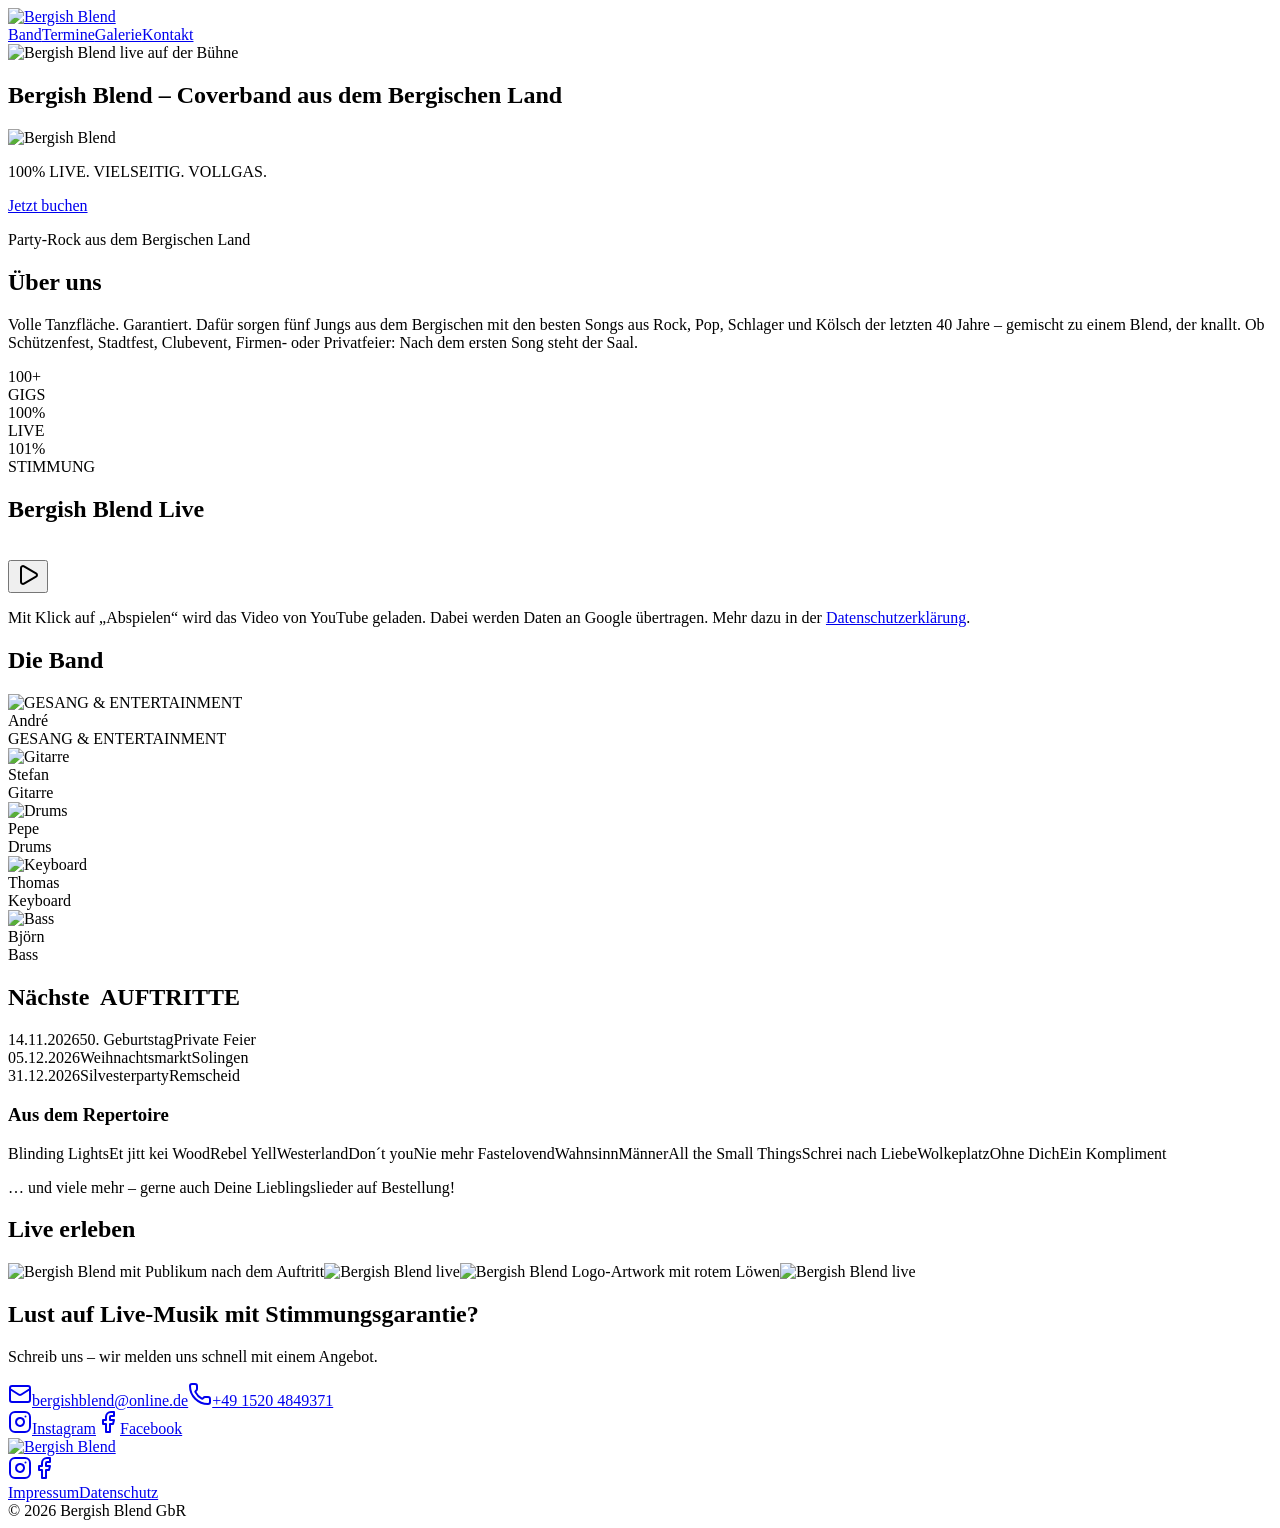
==== website/index.html @ 25fb7fe1 "Initial import: static Bergish Blend website with Pages workflow" ====
<!DOCTYPE html><html lang="de"><head><meta charSet="utf-8"/><meta name="viewport" content="width=device-width, initial-scale=1"/><link rel="preload" as="image" href="/assets/logo-bergish-blend-ClQuMhHG.webp"/><link rel="preload" as="image" href="/assets/band-red-Bg87MABF.jpg"/><link rel="preload" as="image" href="/assets/logo-transparent-CkFv0bGA.webp"/><link rel="stylesheet" href="/assets/styles-CLqflef-.css" data-precedence="default"/><title>Bergish Blend – Coverband aus dem Bergischen Land</title><meta property="og:type" content="website"/><meta name="twitter:card" content="summary_large_image"/><meta name="description" content="Bergish Blend: Rock, Pop &amp; Partyhits live für Schützenfeste, Stadtfeste, Clubevents, Firmen- und Privatfeiern."/><meta property="og:title" content="Bergish Blend – Coverband"/><meta property="og:description" content="Rock, Pop &amp; Partyhits live – buche Bergish Blend für dein Event."/><link rel="modulepreload" href="/assets/index-CTozS_PC.js"/><link rel="modulepreload" href="/assets/routes-CbiVHJ7W.js"/><link rel="modulepreload" href="/assets/site-footer-BNRW5dWj.js"/><link rel="icon" type="image/png" href="/favicon.png"/></head><body><!--$--><main><header class="fixed inset-x-0 top-0 z-20 border-b bg-background"><div class="mx-auto flex max-w-6xl items-center justify-between px-6 py-3"><a href="#" aria-label="Bergish Blend – zur Startseite" class="shrink-0"><img src="/assets/logo-bergish-blend-ClQuMhHG.webp" alt="Bergish Blend" class="select-none object-contain h-8 w-auto md:h-10"/></a><nav class="hidden gap-8 text-sm font-semibold uppercase tracking-widest md:flex"><a href="#band" class="hover:text-primary">Band</a><a href="#termine" class="hover:text-primary">Termine</a><a href="#galerie" class="hover:text-primary">Galerie</a><a href="#kontakt" class="hover:text-primary">Kontakt</a></nav></div></header><section class="relative flex min-h-screen flex-col overflow-hidden"><img src="/assets/band-red-Bg87MABF.jpg" alt="Bergish Blend live auf der Bühne" class="absolute inset-0 h-full w-full object-cover object-[50%_47%]"/><div class="absolute inset-0 bg-gradient-to-t from-background via-background/45 via-30% to-transparent to-65%"></div><h1 class="sr-only">Bergish Blend – Coverband aus dem Bergischen Land</h1><div class="relative mx-auto flex w-full max-w-7xl flex-1 items-start justify-center px-4 pt-16 pb-8 md:px-6"><img src="/assets/logo-transparent-CkFv0bGA.webp" alt="Bergish Blend" class="w-full select-none object-contain"/></div><div class="relative mx-auto w-full max-w-6xl px-6 pb-20"><p class="max-w-3xl text-2xl font-bold text-white md:text-4xl">100% LIVE. VIELSEITIG. VOLLGAS.</p><a href="#kontakt" class="mt-8 inline-block rounded-lg bg-primary px-8 py-4 font-display text-2xl text-primary-foreground transition hover:bg-foreground hover:text-background">Jetzt buchen</a></div></section><div class="px-6 text-center"><p class="text-2xl font-bold uppercase text-primary md:text-4xl">Party-<span class="text-white">Rock</span> aus dem <span class="text-white">Bergischen Land</span></p></div><section class="mx-auto grid max-w-6xl gap-12 px-6 pt-20 pb-24 md:grid-cols-2"><div><h2 class="text-5xl">Über <span class="text-primary">uns</span></h2><p class="mt-6 text-lg text-muted-foreground">Volle Tanzfläche. Garantiert. Dafür sorgen fünf Jungs aus dem Bergischen mit den besten Songs aus Rock, Pop, Schlager und Kölsch der letzten 40 Jahre – gemischt zu einem Blend, der knallt. Ob Schützenfest, Stadtfest, Clubevent, Firmen- oder Privatfeier: Nach dem ersten Song steht der Saal.</p></div><div class="grid grid-cols-3 gap-3 text-center sm:gap-4"><div class="flex min-w-0 flex-col items-center justify-center rounded-lg border bg-card px-2 py-5 sm:p-6 md:px-3 lg:p-6"><div class="font-display text-4xl leading-none text-primary sm:text-5xl md:text-4xl lg:text-5xl">100+</div><div class="mt-2 text-xs font-bold tracking-wider text-muted-foreground sm:text-sm">GIGS</div></div><div class="flex min-w-0 flex-col items-center justify-center rounded-lg border bg-card px-2 py-5 sm:p-6 md:px-3 lg:p-6"><div class="font-display text-4xl leading-none text-primary sm:text-5xl md:text-4xl lg:text-5xl">100%</div><div class="mt-2 text-xs font-bold tracking-wider text-muted-foreground sm:text-sm">LIVE</div></div><div class="flex min-w-0 flex-col items-center justify-center rounded-lg border bg-card px-2 py-5 sm:p-6 md:px-3 lg:p-6"><div class="font-display text-4xl leading-none text-primary sm:text-5xl md:text-4xl lg:text-5xl">101%</div><div class="mt-2 text-xs font-bold tracking-wider text-muted-foreground sm:text-sm">STIMMUNG</div></div></div></section><section id="video" class="mx-auto max-w-5xl px-6 pb-24"><h2 class="text-5xl">Bergish Blend <span class="text-primary">Live</span></h2><div class="mt-10"><div class="relative aspect-video w-full overflow-hidden rounded-lg bg-black"><img src="/assets/band-blue-QJholo52.jpg" alt="" loading="lazy" class="absolute inset-0 h-full w-full object-cover opacity-60"/><div class="relative flex h-full flex-col items-center justify-center gap-4 px-6 text-center"><button type="button" aria-label="Bergish Blend – Promo-Video abspielen" class="flex h-20 w-20 items-center justify-center rounded-full bg-primary text-primary-foreground shadow-lg transition hover:scale-110 disabled:cursor-not-allowed disabled:opacity-50 md:h-24 md:w-24"><svg xmlns="http://www.w3.org/2000/svg" width="24" height="24" viewBox="0 0 24 24" fill="none" stroke="currentColor" stroke-width="2" stroke-linecap="round" stroke-linejoin="round" class="lucide lucide-play ml-1 h-9 w-9 fill-current md:h-11 md:w-11" aria-hidden="true"><path d="M5 5a2 2 0 0 1 3.008-1.728l11.997 6.998a2 2 0 0 1 .003 3.458l-12 7A2 2 0 0 1 5 19z"></path></svg></button><p class="max-w-md text-xs text-white/80 md:text-sm">Mit Klick auf „Abspielen“ wird das Video von YouTube geladen. Dabei werden Daten an Google übertragen. Mehr dazu in der<!-- --> <a class="underline hover:text-primary" href="/datenschutz">Datenschutzerklärung</a>.</p></div></div></div></section><section id="band" class="bg-card py-24"><div class="mx-auto max-w-6xl px-6"><h2 class="text-5xl">Die <span class="text-primary">Band</span></h2><div class="mt-10 grid grid-cols-2 gap-4 md:grid-cols-5"><div class="group overflow-hidden rounded-lg border bg-background col-span-2 mx-auto w-[calc(50%-0.5rem)] md:col-span-1 md:w-full"><div class="aspect-[3/4] overflow-hidden"><img src="/assets/andre-Bnoai151.jpg" alt="GESANG &amp; ENTERTAINMENT" loading="lazy" style="object-position:50% 0%" class="h-full w-full object-cover transition duration-500 group-hover:scale-105 group-hover:grayscale-0 grayscale"/></div><div class="border-t-4 border-primary p-4"><div class="font-display text-2xl">André</div><div class="text-sm uppercase tracking-widest text-primary">GESANG &amp; ENTERTAINMENT</div></div></div><div class="group overflow-hidden rounded-lg border bg-background "><div class="aspect-[3/4] overflow-hidden"><img src="/assets/stefan-gitarre-BSXrl0Sw.jpg" alt="Gitarre" loading="lazy" style="object-position:50% 10%" class="h-full w-full object-cover transition duration-500 group-hover:scale-105 group-hover:grayscale-0 grayscale"/></div><div class="border-t-4 border-primary p-4"><div class="font-display text-2xl">Stefan</div><div class="text-sm uppercase tracking-widest text-primary">Gitarre</div></div></div><div class="group overflow-hidden rounded-lg border bg-background "><div class="aspect-[3/4] overflow-hidden"><img src="/assets/drums-D2Shou_A.jpg" alt="Drums" loading="lazy" style="object-position:50% 25%" class="h-full w-full object-cover transition duration-500 group-hover:scale-105 group-hover:grayscale-0 grayscale"/></div><div class="border-t-4 border-primary p-4"><div class="font-display text-2xl">Pepe</div><div class="text-sm uppercase tracking-widest text-primary">Drums</div></div></div><div class="group overflow-hidden rounded-lg border bg-background "><div class="aspect-[3/4] overflow-hidden"><img src="/assets/keys1-CvQIyTFO.webp" alt="Keyboard" loading="lazy" style="object-position:50% 20%" class="h-full w-full object-cover transition duration-500 group-hover:scale-105 group-hover:grayscale-0 grayscale"/></div><div class="border-t-4 border-primary p-4"><div class="font-display text-2xl">Thomas</div><div class="text-sm uppercase tracking-widest text-primary">Keyboard</div></div></div><div class="group overflow-hidden rounded-lg border bg-background "><div class="aspect-[3/4] overflow-hidden"><img src="/assets/bjorn-CfsZqxVv.jpg" alt="Bass" loading="lazy" style="object-position:50% 0%" class="h-full w-full object-cover transition duration-500 group-hover:scale-105 group-hover:grayscale-0 grayscale"/></div><div class="border-t-4 border-primary p-4"><div class="font-display text-2xl">Björn</div><div class="text-sm uppercase tracking-widest text-primary">Bass</div></div></div></div></div></section><section id="termine" class="mx-auto max-w-6xl px-6 py-24"><h2 class="text-5xl">Nächste <span class="text-primary"> AUFTRITTE</span></h2><div class="mt-10 divide-y border-y"><div class="flex flex-wrap items-center justify-between gap-4 py-6"><span class="font-display text-3xl text-primary">14.11.2026</span><span class="text-xl">50. Geburtstag</span><span class="text-muted-foreground">Private Feier</span></div><div class="flex flex-wrap items-center justify-between gap-4 py-6"><span class="font-display text-3xl text-primary">05.12.2026</span><span class="text-xl">Weihnachtsmarkt</span><span class="text-muted-foreground">Solingen</span></div><div class="flex flex-wrap items-center justify-between gap-4 py-6"><span class="font-display text-3xl text-primary">31.12.2026</span><span class="text-xl">Silvesterparty</span><span class="text-muted-foreground">Remscheid</span></div></div><h3 class="mt-20 text-4xl">Aus dem <span class="text-primary">Repertoire</span></h3><div class="mt-6 flex flex-wrap gap-3"><span class="rounded-full border px-5 py-2 text-lg">Blinding Lights</span><span class="rounded-full border px-5 py-2 text-lg">Et jitt kei Wood</span><span class="rounded-full border px-5 py-2 text-lg">Rebel Yell</span><span class="rounded-full border px-5 py-2 text-lg">Westerland</span><span class="rounded-full border px-5 py-2 text-lg">Don´t you</span><span class="rounded-full border px-5 py-2 text-lg">Nie mehr Fastelovend</span><span class="rounded-full border px-5 py-2 text-lg">Wahnsinn</span><span class="rounded-full border px-5 py-2 text-lg">Männer</span><span class="rounded-full border px-5 py-2 text-lg">All the Small Things</span><span class="rounded-full border px-5 py-2 text-lg">Schrei nach Liebe</span><span class="rounded-full border px-5 py-2 text-lg">Wolkeplatz</span><span class="rounded-full border px-5 py-2 text-lg">Ohne Dich</span><span class="rounded-full border px-5 py-2 text-lg">Ein Kompliment</span></div><p class="mt-6 text-lg italic text-muted-foreground">… und viele mehr – gerne auch Deine Lieblingslieder auf Bestellung!</p></section><section id="galerie" class="bg-card py-24"><div class="mx-auto max-w-6xl px-6"><h2 class="text-5xl">Live <span class="text-primary">erleben</span></h2><div class="mt-10 grid grid-cols-2 gap-4 md:grid-cols-3"><img src="/assets/band-gruppenfoto-CP62tLBU.jpg" alt="Bergish Blend mit Publikum nach dem Auftritt" loading="lazy" class="col-span-2 aspect-video w-full rounded-lg object-cover object-[50%_75%] md:col-span-3"/><img src="/assets/band-blue-QJholo52.jpg" alt="Bergish Blend live" loading="lazy" class="aspect-square w-full rounded-lg object-cover"/><img src="/assets/artwork-lion-DlAqjI8S.jpg" alt="Bergish Blend Logo-Artwork mit rotem Löwen" loading="lazy" class="order-last col-span-2 mx-auto aspect-square w-[calc(50%-0.5rem)] rounded-lg bg-gradient-to-b from-[#1f292b] to-[#050f10] object-contain md:order-none md:col-span-1 md:w-full"/><img src="/assets/band-green-DiIlSfBK.jpg" alt="Bergish Blend live" loading="lazy" class="aspect-square w-full rounded-lg object-cover"/></div></div></section><section id="kontakt" class="bg-primary py-24 text-primary-foreground"><div class="mx-auto max-w-3xl px-6 text-center"><h2 class="text-5xl md:text-6xl">Lust auf Live-Musik mit Stimmungsgarantie?</h2><p class="mt-4 text-lg">Schreib uns – wir melden uns schnell mit einem Angebot.</p><div class="mt-8 flex flex-col items-center justify-center gap-4 sm:flex-row"><a href="mailto:bergishblend@online.de" class="inline-flex items-center gap-3 rounded-lg bg-background px-6 py-4 text-xl font-semibold text-foreground transition hover:opacity-90"><svg xmlns="http://www.w3.org/2000/svg" width="24" height="24" viewBox="0 0 24 24" fill="none" stroke="currentColor" stroke-width="2" stroke-linecap="round" stroke-linejoin="round" class="lucide lucide-mail h-5 w-5 shrink-0" aria-hidden="true"><path d="m22 7-8.991 5.727a2 2 0 0 1-2.009 0L2 7"></path><rect x="2" y="4" width="20" height="16" rx="2"></rect></svg>bergishblend@online.de</a><a href="tel:+4915204849371" class="inline-flex items-center gap-3 rounded-lg bg-background px-6 py-4 text-xl font-semibold text-foreground transition hover:opacity-90"><svg xmlns="http://www.w3.org/2000/svg" width="24" height="24" viewBox="0 0 24 24" fill="none" stroke="currentColor" stroke-width="2" stroke-linecap="round" stroke-linejoin="round" class="lucide lucide-phone h-5 w-5 shrink-0" aria-hidden="true"><path d="M13.832 16.568a1 1 0 0 0 1.213-.303l.355-.465A2 2 0 0 1 17 15h3a2 2 0 0 1 2 2v3a2 2 0 0 1-2 2A18 18 0 0 1 2 4a2 2 0 0 1 2-2h3a2 2 0 0 1 2 2v3a2 2 0 0 1-.8 1.6l-.468.351a1 1 0 0 0-.292 1.233 14 14 0 0 0 6.392 6.384"></path></svg>+49 1520 4849371</a></div><div class="mt-6"><div class="flex flex-wrap items-center justify-center gap-4"><a href="https://www.instagram.com/bergishblend" target="_blank" rel="noopener noreferrer" class="inline-flex items-center gap-3 rounded-lg border-2 border-background px-6 py-3 text-lg font-semibold transition hover:bg-background hover:text-foreground"><svg xmlns="http://www.w3.org/2000/svg" width="24" height="24" viewBox="0 0 24 24" fill="none" stroke="currentColor" stroke-width="2" stroke-linecap="round" stroke-linejoin="round" class="lucide lucide-instagram h-5 w-5 shrink-0" aria-hidden="true"><rect width="20" height="20" x="2" y="2" rx="5" ry="5"></rect><path d="M16 11.37A4 4 0 1 1 12.63 8 4 4 0 0 1 16 11.37z"></path><line x1="17.5" x2="17.51" y1="6.5" y2="6.5"></line></svg>Instagram</a><a href="https://www.facebook.com/BergishBlend" target="_blank" rel="noopener noreferrer" class="inline-flex items-center gap-3 rounded-lg border-2 border-background px-6 py-3 text-lg font-semibold transition hover:bg-background hover:text-foreground"><svg xmlns="http://www.w3.org/2000/svg" width="24" height="24" viewBox="0 0 24 24" fill="none" stroke="currentColor" stroke-width="2" stroke-linecap="round" stroke-linejoin="round" class="lucide lucide-facebook h-5 w-5 shrink-0" aria-hidden="true"><path d="M18 2h-3a5 5 0 0 0-5 5v3H7v4h3v8h4v-8h3l1-4h-4V7a1 1 0 0 1 1-1h3z"></path></svg>Facebook</a></div></div></div></section><footer class="flex flex-col items-center gap-4 py-10 text-sm text-muted-foreground"><a aria-label="Bergish Blend – zur Startseite" class="active" href="/" data-status="active" aria-current="page"><img src="/assets/logo-bergish-blend-ClQuMhHG.webp" alt="Bergish Blend" class="h-10 w-auto select-none object-contain"/></a><div class="flex items-center gap-4"><a href="https://www.instagram.com/bergishblend" target="_blank" rel="noopener noreferrer" aria-label="Bergish Blend auf Instagram" class="flex h-10 w-10 items-center justify-center rounded-full border transition hover:border-primary hover:text-primary"><svg xmlns="http://www.w3.org/2000/svg" width="24" height="24" viewBox="0 0 24 24" fill="none" stroke="currentColor" stroke-width="2" stroke-linecap="round" stroke-linejoin="round" class="lucide lucide-instagram h-5 w-5" aria-hidden="true"><rect width="20" height="20" x="2" y="2" rx="5" ry="5"></rect><path d="M16 11.37A4 4 0 1 1 12.63 8 4 4 0 0 1 16 11.37z"></path><line x1="17.5" x2="17.51" y1="6.5" y2="6.5"></line></svg></a><a href="https://www.facebook.com/BergishBlend" target="_blank" rel="noopener noreferrer" aria-label="Bergish Blend auf Facebook" class="flex h-10 w-10 items-center justify-center rounded-full border transition hover:border-primary hover:text-primary"><svg xmlns="http://www.w3.org/2000/svg" width="24" height="24" viewBox="0 0 24 24" fill="none" stroke="currentColor" stroke-width="2" stroke-linecap="round" stroke-linejoin="round" class="lucide lucide-facebook h-5 w-5" aria-hidden="true"><path d="M18 2h-3a5 5 0 0 0-5 5v3H7v4h3v8h4v-8h3l1-4h-4V7a1 1 0 0 1 1-1h3z"></path></svg></a></div><nav class="flex gap-6"><a class="hover:text-primary" href="/impressum">Impressum</a><a class="hover:text-primary" href="/datenschutz">Datenschutz</a></nav><span>© 2026 Bergish Blend GbR</span></footer></main><script>(function(a,f){let l;try{l=JSON.parse(sessionStorage.getItem(a)||"{}")}catch{return}const n=l?.[f||history.state?.__TSR_key];let c=!1;for(const t in n){const e=n[t],o=e?.scrollX,s=e?.scrollY;if(Number.isFinite(o)&&Number.isFinite(s)){if(t==="window")scrollTo(o,s),c=!0;else if(t)try{const r=document.querySelector(t);r&&(r.scrollLeft=o,r.scrollTop=s)}catch{}}}if(c)return;const i=location.hash.slice(1);if(i){const t=history.state?.__hashScrollIntoViewOptions??!0;if(t){const e=document.getElementById(i);e&&e.scrollIntoView(t)}return}scrollTo(0,0)})("tsr-scroll-restoration-v1_3");document.currentScript.remove()</script><!--/$--><script data-tsr-stream-part="">(self.$R=self.$R||{})["tsr"]=[];self.$_TSR={h(){this.hydrated=!0,this.c()},e(){this.streamEnded=!0,this.c()},c(){this.hydrated&&this.streamEnded&&(delete self.$_TSR,delete self.$R.tsr)},p(e){this.initialized?e():this.buffer.push(e)},buffer:[]};$_TSR.router=($R=>$R[0]={manifest:$R[1]={routes:$R[2]={__root__:$R[3]={preloads:$R[4]=["/assets/index-CTozS_PC.js"],scripts:$R[5]=[$R[6]={attrs:$R[7]={type:"module",async:!0,src:"/assets/index-CTozS_PC.js"}}]},"/":$R[8]={preloads:$R[9]=["/assets/routes-CbiVHJ7W.js","/assets/site-footer-BNRW5dWj.js"]}}},matches:$R[10]=[$R[11]={i:"__root__ ",u:1793027558860,s:"success",ssr:!0},$R[12]={i:"  ",u:1793027558860,s:"success",ssr:!0}]})($R["tsr"]);$_TSR.e();{let s=document.currentScript,p;while((p=s.previousElementSibling)&&p.hasAttribute('data-tsr-stream-part'))p.remove();s.remove()}</script><script type="module" async="" src="/assets/index-CTozS_PC.js"></script><script>document.currentScript.remove();/*$tsr-stream-boundary*/</script></body></html>
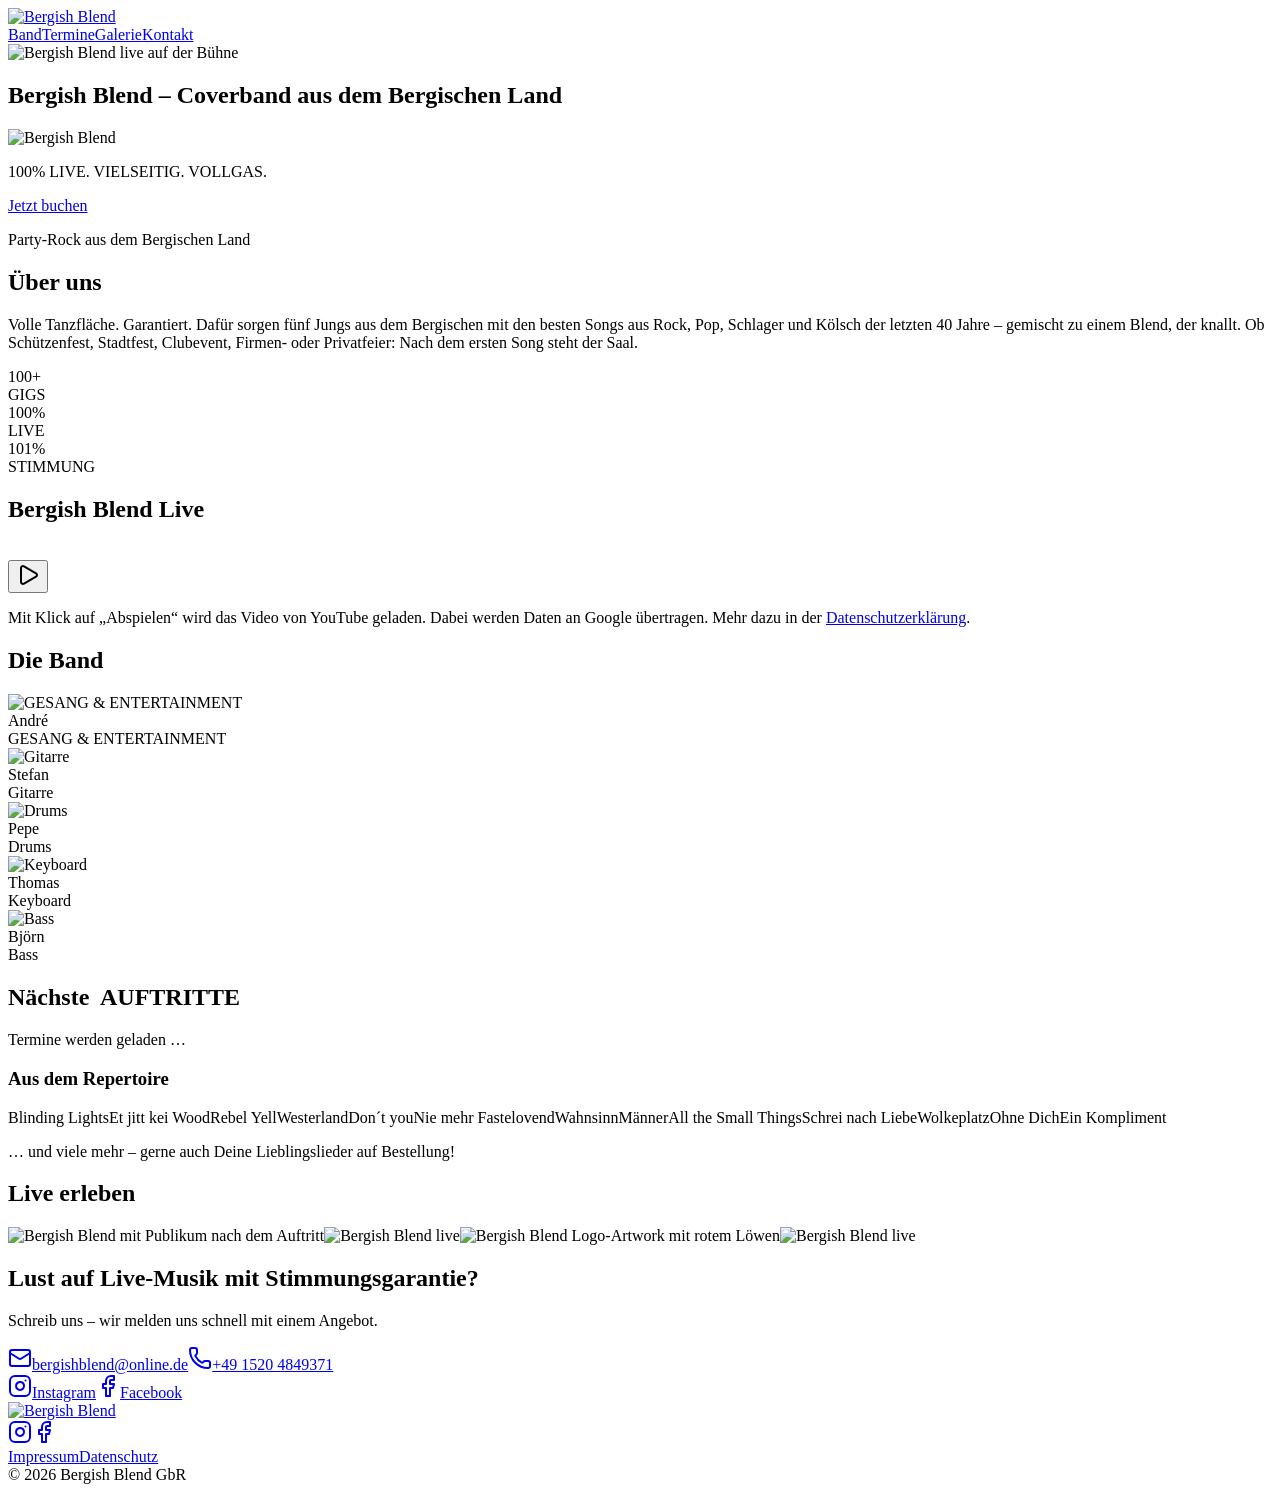
==== commit d1fcd644: "Sync events from Google Calendar" ====
--- a/website/index.html
+++ b/website/index.html
@@ -1 +1 @@
-<!DOCTYPE html><html lang="de"><head><meta charSet="utf-8"/><meta name="viewport" content="width=device-width, initial-scale=1"/><link rel="preload" as="image" href="/assets/logo-bergish-blend-ClQuMhHG.webp"/><link rel="preload" as="image" href="/assets/band-red-Bg87MABF.jpg"/><link rel="preload" as="image" href="/assets/logo-transparent-CkFv0bGA.webp"/><link rel="stylesheet" href="/assets/styles-CLqflef-.css" data-precedence="default"/><title>Bergish Blend – Coverband aus dem Bergischen Land</title><meta property="og:type" content="website"/><meta name="twitter:card" content="summary_large_image"/><meta name="description" content="Bergish Blend: Rock, Pop &amp; Partyhits live für Schützenfeste, Stadtfeste, Clubevents, Firmen- und Privatfeiern."/><meta property="og:title" content="Bergish Blend – Coverband"/><meta property="og:description" content="Rock, Pop &amp; Partyhits live – buche Bergish Blend für dein Event."/><link rel="modulepreload" href="/assets/index-CTozS_PC.js"/><link rel="modulepreload" href="/assets/routes-CbiVHJ7W.js"/><link rel="modulepreload" href="/assets/site-footer-BNRW5dWj.js"/><link rel="icon" type="image/png" href="/favicon.png"/></head><body><!--$--><main><header class="fixed inset-x-0 top-0 z-20 border-b bg-background"><div class="mx-auto flex max-w-6xl items-center justify-between px-6 py-3"><a href="#" aria-label="Bergish Blend – zur Startseite" class="shrink-0"><img src="/assets/logo-bergish-blend-ClQuMhHG.webp" alt="Bergish Blend" class="select-none object-contain h-8 w-auto md:h-10"/></a><nav class="hidden gap-8 text-sm font-semibold uppercase tracking-widest md:flex"><a href="#band" class="hover:text-primary">Band</a><a href="#termine" class="hover:text-primary">Termine</a><a href="#galerie" class="hover:text-primary">Galerie</a><a href="#kontakt" class="hover:text-primary">Kontakt</a></nav></div></header><section class="relative flex min-h-screen flex-col overflow-hidden"><img src="/assets/band-red-Bg87MABF.jpg" alt="Bergish Blend live auf der Bühne" class="absolute inset-0 h-full w-full object-cover object-[50%_47%]"/><div class="absolute inset-0 bg-gradient-to-t from-background via-background/45 via-30% to-transparent to-65%"></div><h1 class="sr-only">Bergish Blend – Coverband aus dem Bergischen Land</h1><div class="relative mx-auto flex w-full max-w-7xl flex-1 items-start justify-center px-4 pt-16 pb-8 md:px-6"><img src="/assets/logo-transparent-CkFv0bGA.webp" alt="Bergish Blend" class="w-full select-none object-contain"/></div><div class="relative mx-auto w-full max-w-6xl px-6 pb-20"><p class="max-w-3xl text-2xl font-bold text-white md:text-4xl">100% LIVE. VIELSEITIG. VOLLGAS.</p><a href="#kontakt" class="mt-8 inline-block rounded-lg bg-primary px-8 py-4 font-display text-2xl text-primary-foreground transition hover:bg-foreground hover:text-background">Jetzt buchen</a></div></section><div class="px-6 text-center"><p class="text-2xl font-bold uppercase text-primary md:text-4xl">Party-<span class="text-white">Rock</span> aus dem <span class="text-white">Bergischen Land</span></p></div><section class="mx-auto grid max-w-6xl gap-12 px-6 pt-20 pb-24 md:grid-cols-2"><div><h2 class="text-5xl">Über <span class="text-primary">uns</span></h2><p class="mt-6 text-lg text-muted-foreground">Volle Tanzfläche. Garantiert. Dafür sorgen fünf Jungs aus dem Bergischen mit den besten Songs aus Rock, Pop, Schlager und Kölsch der letzten 40 Jahre – gemischt zu einem Blend, der knallt. Ob Schützenfest, Stadtfest, Clubevent, Firmen- oder Privatfeier: Nach dem ersten Song steht der Saal.</p></div><div class="grid grid-cols-3 gap-3 text-center sm:gap-4"><div class="flex min-w-0 flex-col items-center justify-center rounded-lg border bg-card px-2 py-5 sm:p-6 md:px-3 lg:p-6"><div class="font-display text-4xl leading-none text-primary sm:text-5xl md:text-4xl lg:text-5xl">100+</div><div class="mt-2 text-xs font-bold tracking-wider text-muted-foreground sm:text-sm">GIGS</div></div><div class="flex min-w-0 flex-col items-center justify-center rounded-lg border bg-card px-2 py-5 sm:p-6 md:px-3 lg:p-6"><div class="font-display text-4xl leading-none text-primary sm:text-5xl md:text-4xl lg:text-5xl">100%</div><div class="mt-2 text-xs font-bold tracking-wider text-muted-foreground sm:text-sm">LIVE</div></div><div class="flex min-w-0 flex-col items-center justify-center rounded-lg border bg-card px-2 py-5 sm:p-6 md:px-3 lg:p-6"><div class="font-display text-4xl leading-none text-primary sm:text-5xl md:text-4xl lg:text-5xl">101%</div><div class="mt-2 text-xs font-bold tracking-wider text-muted-foreground sm:text-sm">STIMMUNG</div></div></div></section><section id="video" class="mx-auto max-w-5xl px-6 pb-24"><h2 class="text-5xl">Bergish Blend <span class="text-primary">Live</span></h2><div class="mt-10"><div class="relative aspect-video w-full overflow-hidden rounded-lg bg-black"><img src="/assets/band-blue-QJholo52.jpg" alt="" loading="lazy" class="absolute inset-0 h-full w-full object-cover opacity-60"/><div class="relative flex h-full flex-col items-center justify-center gap-4 px-6 text-center"><button type="button" aria-label="Bergish Blend – Promo-Video abspielen" class="flex h-20 w-20 items-center justify-center rounded-full bg-primary text-primary-foreground shadow-lg transition hover:scale-110 disabled:cursor-not-allowed disabled:opacity-50 md:h-24 md:w-24"><svg xmlns="http://www.w3.org/2000/svg" width="24" height="24" viewBox="0 0 24 24" fill="none" stroke="currentColor" stroke-width="2" stroke-linecap="round" stroke-linejoin="round" class="lucide lucide-play ml-1 h-9 w-9 fill-current md:h-11 md:w-11" aria-hidden="true"><path d="M5 5a2 2 0 0 1 3.008-1.728l11.997 6.998a2 2 0 0 1 .003 3.458l-12 7A2 2 0 0 1 5 19z"></path></svg></button><p class="max-w-md text-xs text-white/80 md:text-sm">Mit Klick auf „Abspielen“ wird das Video von YouTube geladen. Dabei werden Daten an Google übertragen. Mehr dazu in der<!-- --> <a class="underline hover:text-primary" href="/datenschutz">Datenschutzerklärung</a>.</p></div></div></div></section><section id="band" class="bg-card py-24"><div class="mx-auto max-w-6xl px-6"><h2 class="text-5xl">Die <span class="text-primary">Band</span></h2><div class="mt-10 grid grid-cols-2 gap-4 md:grid-cols-5"><div class="group overflow-hidden rounded-lg border bg-background col-span-2 mx-auto w-[calc(50%-0.5rem)] md:col-span-1 md:w-full"><div class="aspect-[3/4] overflow-hidden"><img src="/assets/andre-Bnoai151.jpg" alt="GESANG &amp; ENTERTAINMENT" loading="lazy" style="object-position:50% 0%" class="h-full w-full object-cover transition duration-500 group-hover:scale-105 group-hover:grayscale-0 grayscale"/></div><div class="border-t-4 border-primary p-4"><div class="font-display text-2xl">André</div><div class="text-sm uppercase tracking-widest text-primary">GESANG &amp; ENTERTAINMENT</div></div></div><div class="group overflow-hidden rounded-lg border bg-background "><div class="aspect-[3/4] overflow-hidden"><img src="/assets/stefan-gitarre-BSXrl0Sw.jpg" alt="Gitarre" loading="lazy" style="object-position:50% 10%" class="h-full w-full object-cover transition duration-500 group-hover:scale-105 group-hover:grayscale-0 grayscale"/></div><div class="border-t-4 border-primary p-4"><div class="font-display text-2xl">Stefan</div><div class="text-sm uppercase tracking-widest text-primary">Gitarre</div></div></div><div class="group overflow-hidden rounded-lg border bg-background "><div class="aspect-[3/4] overflow-hidden"><img src="/assets/drums-D2Shou_A.jpg" alt="Drums" loading="lazy" style="object-position:50% 25%" class="h-full w-full object-cover transition duration-500 group-hover:scale-105 group-hover:grayscale-0 grayscale"/></div><div class="border-t-4 border-primary p-4"><div class="font-display text-2xl">Pepe</div><div class="text-sm uppercase tracking-widest text-primary">Drums</div></div></div><div class="group overflow-hidden rounded-lg border bg-background "><div class="aspect-[3/4] overflow-hidden"><img src="/assets/keys1-CvQIyTFO.webp" alt="Keyboard" loading="lazy" style="object-position:50% 20%" class="h-full w-full object-cover transition duration-500 group-hover:scale-105 group-hover:grayscale-0 grayscale"/></div><div class="border-t-4 border-primary p-4"><div class="font-display text-2xl">Thomas</div><div class="text-sm uppercase tracking-widest text-primary">Keyboard</div></div></div><div class="group overflow-hidden rounded-lg border bg-background "><div class="aspect-[3/4] overflow-hidden"><img src="/assets/bjorn-CfsZqxVv.jpg" alt="Bass" loading="lazy" style="object-position:50% 0%" class="h-full w-full object-cover transition duration-500 group-hover:scale-105 group-hover:grayscale-0 grayscale"/></div><div class="border-t-4 border-primary p-4"><div class="font-display text-2xl">Björn</div><div class="text-sm uppercase tracking-widest text-primary">Bass</div></div></div></div></div></section><section id="termine" class="mx-auto max-w-6xl px-6 py-24"><h2 class="text-5xl">Nächste <span class="text-primary"> AUFTRITTE</span></h2><div class="mt-10 divide-y border-y"><div class="flex flex-wrap items-center justify-between gap-4 py-6"><span class="font-display text-3xl text-primary">14.11.2026</span><span class="text-xl">50. Geburtstag</span><span class="text-muted-foreground">Private Feier</span></div><div class="flex flex-wrap items-center justify-between gap-4 py-6"><span class="font-display text-3xl text-primary">05.12.2026</span><span class="text-xl">Weihnachtsmarkt</span><span class="text-muted-foreground">Solingen</span></div><div class="flex flex-wrap items-center justify-between gap-4 py-6"><span class="font-display text-3xl text-primary">31.12.2026</span><span class="text-xl">Silvesterparty</span><span class="text-muted-foreground">Remscheid</span></div></div><h3 class="mt-20 text-4xl">Aus dem <span class="text-primary">Repertoire</span></h3><div class="mt-6 flex flex-wrap gap-3"><span class="rounded-full border px-5 py-2 text-lg">Blinding Lights</span><span class="rounded-full border px-5 py-2 text-lg">Et jitt kei Wood</span><span class="rounded-full border px-5 py-2 text-lg">Rebel Yell</span><span class="rounded-full border px-5 py-2 text-lg">Westerland</span><span class="rounded-full border px-5 py-2 text-lg">Don´t you</span><span class="rounded-full border px-5 py-2 text-lg">Nie mehr Fastelovend</span><span class="rounded-full border px-5 py-2 text-lg">Wahnsinn</span><span class="rounded-full border px-5 py-2 text-lg">Männer</span><span class="rounded-full border px-5 py-2 text-lg">All the Small Things</span><span class="rounded-full border px-5 py-2 text-lg">Schrei nach Liebe</span><span class="rounded-full border px-5 py-2 text-lg">Wolkeplatz</span><span class="rounded-full border px-5 py-2 text-lg">Ohne Dich</span><span class="rounded-full border px-5 py-2 text-lg">Ein Kompliment</span></div><p class="mt-6 text-lg italic text-muted-foreground">… und viele mehr – gerne auch Deine Lieblingslieder auf Bestellung!</p></section><section id="galerie" class="bg-card py-24"><div class="mx-auto max-w-6xl px-6"><h2 class="text-5xl">Live <span class="text-primary">erleben</span></h2><div class="mt-10 grid grid-cols-2 gap-4 md:grid-cols-3"><img src="/assets/band-gruppenfoto-CP62tLBU.jpg" alt="Bergish Blend mit Publikum nach dem Auftritt" loading="lazy" class="col-span-2 aspect-video w-full rounded-lg object-cover object-[50%_75%] md:col-span-3"/><img src="/assets/band-blue-QJholo52.jpg" alt="Bergish Blend live" loading="lazy" class="aspect-square w-full rounded-lg object-cover"/><img src="/assets/artwork-lion-DlAqjI8S.jpg" alt="Bergish Blend Logo-Artwork mit rotem Löwen" loading="lazy" class="order-last col-span-2 mx-auto aspect-square w-[calc(50%-0.5rem)] rounded-lg bg-gradient-to-b from-[#1f292b] to-[#050f10] object-contain md:order-none md:col-span-1 md:w-full"/><img src="/assets/band-green-DiIlSfBK.jpg" alt="Bergish Blend live" loading="lazy" class="aspect-square w-full rounded-lg object-cover"/></div></div></section><section id="kontakt" class="bg-primary py-24 text-primary-foreground"><div class="mx-auto max-w-3xl px-6 text-center"><h2 class="text-5xl md:text-6xl">Lust auf Live-Musik mit Stimmungsgarantie?</h2><p class="mt-4 text-lg">Schreib uns – wir melden uns schnell mit einem Angebot.</p><div class="mt-8 flex flex-col items-center justify-center gap-4 sm:flex-row"><a href="mailto:bergishblend@online.de" class="inline-flex items-center gap-3 rounded-lg bg-background px-6 py-4 text-xl font-semibold text-foreground transition hover:opacity-90"><svg xmlns="http://www.w3.org/2000/svg" width="24" height="24" viewBox="0 0 24 24" fill="none" stroke="currentColor" stroke-width="2" stroke-linecap="round" stroke-linejoin="round" class="lucide lucide-mail h-5 w-5 shrink-0" aria-hidden="true"><path d="m22 7-8.991 5.727a2 2 0 0 1-2.009 0L2 7"></path><rect x="2" y="4" width="20" height="16" rx="2"></rect></svg>bergishblend@online.de</a><a href="tel:+4915204849371" class="inline-flex items-center gap-3 rounded-lg bg-background px-6 py-4 text-xl font-semibold text-foreground transition hover:opacity-90"><svg xmlns="http://www.w3.org/2000/svg" width="24" height="24" viewBox="0 0 24 24" fill="none" stroke="currentColor" stroke-width="2" stroke-linecap="round" stroke-linejoin="round" class="lucide lucide-phone h-5 w-5 shrink-0" aria-hidden="true"><path d="M13.832 16.568a1 1 0 0 0 1.213-.303l.355-.465A2 2 0 0 1 17 15h3a2 2 0 0 1 2 2v3a2 2 0 0 1-2 2A18 18 0 0 1 2 4a2 2 0 0 1 2-2h3a2 2 0 0 1 2 2v3a2 2 0 0 1-.8 1.6l-.468.351a1 1 0 0 0-.292 1.233 14 14 0 0 0 6.392 6.384"></path></svg>+49 1520 4849371</a></div><div class="mt-6"><div class="flex flex-wrap items-center justify-center gap-4"><a href="https://www.instagram.com/bergishblend" target="_blank" rel="noopener noreferrer" class="inline-flex items-center gap-3 rounded-lg border-2 border-background px-6 py-3 text-lg font-semibold transition hover:bg-background hover:text-foreground"><svg xmlns="http://www.w3.org/2000/svg" width="24" height="24" viewBox="0 0 24 24" fill="none" stroke="currentColor" stroke-width="2" stroke-linecap="round" stroke-linejoin="round" class="lucide lucide-instagram h-5 w-5 shrink-0" aria-hidden="true"><rect width="20" height="20" x="2" y="2" rx="5" ry="5"></rect><path d="M16 11.37A4 4 0 1 1 12.63 8 4 4 0 0 1 16 11.37z"></path><line x1="17.5" x2="17.51" y1="6.5" y2="6.5"></line></svg>Instagram</a><a href="https://www.facebook.com/BergishBlend" target="_blank" rel="noopener noreferrer" class="inline-flex items-center gap-3 rounded-lg border-2 border-background px-6 py-3 text-lg font-semibold transition hover:bg-background hover:text-foreground"><svg xmlns="http://www.w3.org/2000/svg" width="24" height="24" viewBox="0 0 24 24" fill="none" stroke="currentColor" stroke-width="2" stroke-linecap="round" stroke-linejoin="round" class="lucide lucide-facebook h-5 w-5 shrink-0" aria-hidden="true"><path d="M18 2h-3a5 5 0 0 0-5 5v3H7v4h3v8h4v-8h3l1-4h-4V7a1 1 0 0 1 1-1h3z"></path></svg>Facebook</a></div></div></div></section><footer class="flex flex-col items-center gap-4 py-10 text-sm text-muted-foreground"><a aria-label="Bergish Blend – zur Startseite" class="active" href="/" data-status="active" aria-current="page"><img src="/assets/logo-bergish-blend-ClQuMhHG.webp" alt="Bergish Blend" class="h-10 w-auto select-none object-contain"/></a><div class="flex items-center gap-4"><a href="https://www.instagram.com/bergishblend" target="_blank" rel="noopener noreferrer" aria-label="Bergish Blend auf Instagram" class="flex h-10 w-10 items-center justify-center rounded-full border transition hover:border-primary hover:text-primary"><svg xmlns="http://www.w3.org/2000/svg" width="24" height="24" viewBox="0 0 24 24" fill="none" stroke="currentColor" stroke-width="2" stroke-linecap="round" stroke-linejoin="round" class="lucide lucide-instagram h-5 w-5" aria-hidden="true"><rect width="20" height="20" x="2" y="2" rx="5" ry="5"></rect><path d="M16 11.37A4 4 0 1 1 12.63 8 4 4 0 0 1 16 11.37z"></path><line x1="17.5" x2="17.51" y1="6.5" y2="6.5"></line></svg></a><a href="https://www.facebook.com/BergishBlend" target="_blank" rel="noopener noreferrer" aria-label="Bergish Blend auf Facebook" class="flex h-10 w-10 items-center justify-center rounded-full border transition hover:border-primary hover:text-primary"><svg xmlns="http://www.w3.org/2000/svg" width="24" height="24" viewBox="0 0 24 24" fill="none" stroke="currentColor" stroke-width="2" stroke-linecap="round" stroke-linejoin="round" class="lucide lucide-facebook h-5 w-5" aria-hidden="true"><path d="M18 2h-3a5 5 0 0 0-5 5v3H7v4h3v8h4v-8h3l1-4h-4V7a1 1 0 0 1 1-1h3z"></path></svg></a></div><nav class="flex gap-6"><a class="hover:text-primary" href="/impressum">Impressum</a><a class="hover:text-primary" href="/datenschutz">Datenschutz</a></nav><span>© 2026 Bergish Blend GbR</span></footer></main><script>(function(a,f){let l;try{l=JSON.parse(sessionStorage.getItem(a)||"{}")}catch{return}const n=l?.[f||history.state?.__TSR_key];let c=!1;for(const t in n){const e=n[t],o=e?.scrollX,s=e?.scrollY;if(Number.isFinite(o)&&Number.isFinite(s)){if(t==="window")scrollTo(o,s),c=!0;else if(t)try{const r=document.querySelector(t);r&&(r.scrollLeft=o,r.scrollTop=s)}catch{}}}if(c)return;const i=location.hash.slice(1);if(i){const t=history.state?.__hashScrollIntoViewOptions??!0;if(t){const e=document.getElementById(i);e&&e.scrollIntoView(t)}return}scrollTo(0,0)})("tsr-scroll-restoration-v1_3");document.currentScript.remove()</script><!--/$--><script data-tsr-stream-part="">(self.$R=self.$R||{})["tsr"]=[];self.$_TSR={h(){this.hydrated=!0,this.c()},e(){this.streamEnded=!0,this.c()},c(){this.hydrated&&this.streamEnded&&(delete self.$_TSR,delete self.$R.tsr)},p(e){this.initialized?e():this.buffer.push(e)},buffer:[]};$_TSR.router=($R=>$R[0]={manifest:$R[1]={routes:$R[2]={__root__:$R[3]={preloads:$R[4]=["/assets/index-CTozS_PC.js"],scripts:$R[5]=[$R[6]={attrs:$R[7]={type:"module",async:!0,src:"/assets/index-CTozS_PC.js"}}]},"/":$R[8]={preloads:$R[9]=["/assets/routes-CbiVHJ7W.js","/assets/site-footer-BNRW5dWj.js"]}}},matches:$R[10]=[$R[11]={i:"__root__ ",u:1793027558860,s:"success",ssr:!0},$R[12]={i:"  ",u:1793027558860,s:"success",ssr:!0}]})($R["tsr"]);$_TSR.e();{let s=document.currentScript,p;while((p=s.previousElementSibling)&&p.hasAttribute('data-tsr-stream-part'))p.remove();s.remove()}</script><script type="module" async="" src="/assets/index-CTozS_PC.js"></script><script>document.currentScript.remove();/*$tsr-stream-boundary*/</script></body></html>+<!DOCTYPE html><html lang="de"><head><meta charSet="utf-8"/><meta name="viewport" content="width=device-width, initial-scale=1"/><link rel="preload" as="image" href="/assets/logo-bergish-blend-ClQuMhHG.webp"/><link rel="preload" as="image" href="/assets/band-red-Bg87MABF.jpg"/><link rel="preload" as="image" href="/assets/logo-transparent-CkFv0bGA.webp"/><link rel="stylesheet" href="/assets/styles-CLqflef-.css" data-precedence="default"/><title>Bergish Blend – Coverband aus dem Bergischen Land</title><meta property="og:type" content="website"/><meta name="twitter:card" content="summary_large_image"/><meta name="description" content="Bergish Blend: Rock, Pop &amp; Partyhits live für Schützenfeste, Stadtfeste, Clubevents, Firmen- und Privatfeiern."/><meta property="og:title" content="Bergish Blend – Coverband"/><meta property="og:description" content="Rock, Pop &amp; Partyhits live – buche Bergish Blend für dein Event."/><link rel="modulepreload" href="/assets/index-CTozS_PC.js"/><link rel="modulepreload" href="/assets/routes-CbiVHJ7W.js"/><link rel="modulepreload" href="/assets/site-footer-BNRW5dWj.js"/><link rel="icon" type="image/png" href="/favicon.png"/></head><body><!--$--><main><header class="fixed inset-x-0 top-0 z-20 border-b bg-background"><div class="mx-auto flex max-w-6xl items-center justify-between px-6 py-3"><a href="#" aria-label="Bergish Blend – zur Startseite" class="shrink-0"><img src="/assets/logo-bergish-blend-ClQuMhHG.webp" alt="Bergish Blend" class="select-none object-contain h-8 w-auto md:h-10"/></a><nav class="hidden gap-8 text-sm font-semibold uppercase tracking-widest md:flex"><a href="#band" class="hover:text-primary">Band</a><a href="#termine" class="hover:text-primary">Termine</a><a href="#galerie" class="hover:text-primary">Galerie</a><a href="#kontakt" class="hover:text-primary">Kontakt</a></nav></div></header><section class="relative flex min-h-screen flex-col overflow-hidden"><img src="/assets/band-red-Bg87MABF.jpg" alt="Bergish Blend live auf der Bühne" class="absolute inset-0 h-full w-full object-cover object-[50%_47%]"/><div class="absolute inset-0 bg-gradient-to-t from-background via-background/45 via-30% to-transparent to-65%"></div><h1 class="sr-only">Bergish Blend – Coverband aus dem Bergischen Land</h1><div class="relative mx-auto flex w-full max-w-7xl flex-1 items-start justify-center px-4 pt-16 pb-8 md:px-6"><img src="/assets/logo-transparent-CkFv0bGA.webp" alt="Bergish Blend" class="w-full select-none object-contain"/></div><div class="relative mx-auto w-full max-w-6xl px-6 pb-20"><p class="max-w-3xl text-2xl font-bold text-white md:text-4xl">100% LIVE. VIELSEITIG. VOLLGAS.</p><a href="#kontakt" class="mt-8 inline-block rounded-lg bg-primary px-8 py-4 font-display text-2xl text-primary-foreground transition hover:bg-foreground hover:text-background">Jetzt buchen</a></div></section><div class="px-6 text-center"><p class="text-2xl font-bold uppercase text-primary md:text-4xl">Party-<span class="text-white">Rock</span> aus dem <span class="text-white">Bergischen Land</span></p></div><section class="mx-auto grid max-w-6xl gap-12 px-6 pt-20 pb-24 md:grid-cols-2"><div><h2 class="text-5xl">Über <span class="text-primary">uns</span></h2><p class="mt-6 text-lg text-muted-foreground">Volle Tanzfläche. Garantiert. Dafür sorgen fünf Jungs aus dem Bergischen mit den besten Songs aus Rock, Pop, Schlager und Kölsch der letzten 40 Jahre – gemischt zu einem Blend, der knallt. Ob Schützenfest, Stadtfest, Clubevent, Firmen- oder Privatfeier: Nach dem ersten Song steht der Saal.</p></div><div class="grid grid-cols-3 gap-3 text-center sm:gap-4"><div class="flex min-w-0 flex-col items-center justify-center rounded-lg border bg-card px-2 py-5 sm:p-6 md:px-3 lg:p-6"><div class="font-display text-4xl leading-none text-primary sm:text-5xl md:text-4xl lg:text-5xl">100+</div><div class="mt-2 text-xs font-bold tracking-wider text-muted-foreground sm:text-sm">GIGS</div></div><div class="flex min-w-0 flex-col items-center justify-center rounded-lg border bg-card px-2 py-5 sm:p-6 md:px-3 lg:p-6"><div class="font-display text-4xl leading-none text-primary sm:text-5xl md:text-4xl lg:text-5xl">100%</div><div class="mt-2 text-xs font-bold tracking-wider text-muted-foreground sm:text-sm">LIVE</div></div><div class="flex min-w-0 flex-col items-center justify-center rounded-lg border bg-card px-2 py-5 sm:p-6 md:px-3 lg:p-6"><div class="font-display text-4xl leading-none text-primary sm:text-5xl md:text-4xl lg:text-5xl">101%</div><div class="mt-2 text-xs font-bold tracking-wider text-muted-foreground sm:text-sm">STIMMUNG</div></div></div></section><section id="video" class="mx-auto max-w-5xl px-6 pb-24"><h2 class="text-5xl">Bergish Blend <span class="text-primary">Live</span></h2><div class="mt-10"><div class="relative aspect-video w-full overflow-hidden rounded-lg bg-black"><img src="/assets/band-blue-QJholo52.jpg" alt="" loading="lazy" class="absolute inset-0 h-full w-full object-cover opacity-60"/><div class="relative flex h-full flex-col items-center justify-center gap-4 px-6 text-center"><button type="button" aria-label="Bergish Blend – Promo-Video abspielen" class="flex h-20 w-20 items-center justify-center rounded-full bg-primary text-primary-foreground shadow-lg transition hover:scale-110 disabled:cursor-not-allowed disabled:opacity-50 md:h-24 md:w-24"><svg xmlns="http://www.w3.org/2000/svg" width="24" height="24" viewBox="0 0 24 24" fill="none" stroke="currentColor" stroke-width="2" stroke-linecap="round" stroke-linejoin="round" class="lucide lucide-play ml-1 h-9 w-9 fill-current md:h-11 md:w-11" aria-hidden="true"><path d="M5 5a2 2 0 0 1 3.008-1.728l11.997 6.998a2 2 0 0 1 .003 3.458l-12 7A2 2 0 0 1 5 19z"></path></svg></button><p class="max-w-md text-xs text-white/80 md:text-sm">Mit Klick auf „Abspielen“ wird das Video von YouTube geladen. Dabei werden Daten an Google übertragen. Mehr dazu in der<!-- --> <a class="underline hover:text-primary" href="/datenschutz">Datenschutzerklärung</a>.</p></div></div></div></section><section id="band" class="bg-card py-24"><div class="mx-auto max-w-6xl px-6"><h2 class="text-5xl">Die <span class="text-primary">Band</span></h2><div class="mt-10 grid grid-cols-2 gap-4 md:grid-cols-5"><div class="group overflow-hidden rounded-lg border bg-background col-span-2 mx-auto w-[calc(50%-0.5rem)] md:col-span-1 md:w-full"><div class="aspect-[3/4] overflow-hidden"><img src="/assets/andre-Bnoai151.jpg" alt="GESANG &amp; ENTERTAINMENT" loading="lazy" style="object-position:50% 0%" class="h-full w-full object-cover transition duration-500 group-hover:scale-105 group-hover:grayscale-0 grayscale"/></div><div class="border-t-4 border-primary p-4"><div class="font-display text-2xl">André</div><div class="text-sm uppercase tracking-widest text-primary">GESANG &amp; ENTERTAINMENT</div></div></div><div class="group overflow-hidden rounded-lg border bg-background "><div class="aspect-[3/4] overflow-hidden"><img src="/assets/stefan-gitarre-BSXrl0Sw.jpg" alt="Gitarre" loading="lazy" style="object-position:50% 10%" class="h-full w-full object-cover transition duration-500 group-hover:scale-105 group-hover:grayscale-0 grayscale"/></div><div class="border-t-4 border-primary p-4"><div class="font-display text-2xl">Stefan</div><div class="text-sm uppercase tracking-widest text-primary">Gitarre</div></div></div><div class="group overflow-hidden rounded-lg border bg-background "><div class="aspect-[3/4] overflow-hidden"><img src="/assets/drums-D2Shou_A.jpg" alt="Drums" loading="lazy" style="object-position:50% 25%" class="h-full w-full object-cover transition duration-500 group-hover:scale-105 group-hover:grayscale-0 grayscale"/></div><div class="border-t-4 border-primary p-4"><div class="font-display text-2xl">Pepe</div><div class="text-sm uppercase tracking-widest text-primary">Drums</div></div></div><div class="group overflow-hidden rounded-lg border bg-background "><div class="aspect-[3/4] overflow-hidden"><img src="/assets/keys1-CvQIyTFO.webp" alt="Keyboard" loading="lazy" style="object-position:50% 20%" class="h-full w-full object-cover transition duration-500 group-hover:scale-105 group-hover:grayscale-0 grayscale"/></div><div class="border-t-4 border-primary p-4"><div class="font-display text-2xl">Thomas</div><div class="text-sm uppercase tracking-widest text-primary">Keyboard</div></div></div><div class="group overflow-hidden rounded-lg border bg-background "><div class="aspect-[3/4] overflow-hidden"><img src="/assets/bjorn-CfsZqxVv.jpg" alt="Bass" loading="lazy" style="object-position:50% 0%" class="h-full w-full object-cover transition duration-500 group-hover:scale-105 group-hover:grayscale-0 grayscale"/></div><div class="border-t-4 border-primary p-4"><div class="font-display text-2xl">Björn</div><div class="text-sm uppercase tracking-widest text-primary">Bass</div></div></div></div></div></section><section id="termine" class="mx-auto max-w-6xl px-6 py-24"><h2 class="text-5xl">Nächste <span class="text-primary"> AUFTRITTE</span></h2><div class="mt-10 divide-y border-y"><p class="py-6 text-muted-foreground">Termine werden geladen …</p></div><h3 class="mt-20 text-4xl">Aus dem <span class="text-primary">Repertoire</span></h3><div class="mt-6 flex flex-wrap gap-3"><span class="rounded-full border px-5 py-2 text-lg">Blinding Lights</span><span class="rounded-full border px-5 py-2 text-lg">Et jitt kei Wood</span><span class="rounded-full border px-5 py-2 text-lg">Rebel Yell</span><span class="rounded-full border px-5 py-2 text-lg">Westerland</span><span class="rounded-full border px-5 py-2 text-lg">Don´t you</span><span class="rounded-full border px-5 py-2 text-lg">Nie mehr Fastelovend</span><span class="rounded-full border px-5 py-2 text-lg">Wahnsinn</span><span class="rounded-full border px-5 py-2 text-lg">Männer</span><span class="rounded-full border px-5 py-2 text-lg">All the Small Things</span><span class="rounded-full border px-5 py-2 text-lg">Schrei nach Liebe</span><span class="rounded-full border px-5 py-2 text-lg">Wolkeplatz</span><span class="rounded-full border px-5 py-2 text-lg">Ohne Dich</span><span class="rounded-full border px-5 py-2 text-lg">Ein Kompliment</span></div><p class="mt-6 text-lg italic text-muted-foreground">… und viele mehr – gerne auch Deine Lieblingslieder auf Bestellung!</p></section><section id="galerie" class="bg-card py-24"><div class="mx-auto max-w-6xl px-6"><h2 class="text-5xl">Live <span class="text-primary">erleben</span></h2><div class="mt-10 grid grid-cols-2 gap-4 md:grid-cols-3"><img src="/assets/band-gruppenfoto-CP62tLBU.jpg" alt="Bergish Blend mit Publikum nach dem Auftritt" loading="lazy" class="col-span-2 aspect-video w-full rounded-lg object-cover object-[50%_75%] md:col-span-3"/><img src="/assets/band-blue-QJholo52.jpg" alt="Bergish Blend live" loading="lazy" class="aspect-square w-full rounded-lg object-cover"/><img src="/assets/artwork-lion-DlAqjI8S.jpg" alt="Bergish Blend Logo-Artwork mit rotem Löwen" loading="lazy" class="order-last col-span-2 mx-auto aspect-square w-[calc(50%-0.5rem)] rounded-lg bg-gradient-to-b from-[#1f292b] to-[#050f10] object-contain md:order-none md:col-span-1 md:w-full"/><img src="/assets/band-green-DiIlSfBK.jpg" alt="Bergish Blend live" loading="lazy" class="aspect-square w-full rounded-lg object-cover"/></div></div></section><section id="kontakt" class="bg-primary py-24 text-primary-foreground"><div class="mx-auto max-w-3xl px-6 text-center"><h2 class="text-5xl md:text-6xl">Lust auf Live-Musik mit Stimmungsgarantie?</h2><p class="mt-4 text-lg">Schreib uns – wir melden uns schnell mit einem Angebot.</p><div class="mt-8 flex flex-col items-center justify-center gap-4 sm:flex-row"><a href="mailto:bergishblend@online.de" class="inline-flex items-center gap-3 rounded-lg bg-background px-6 py-4 text-xl font-semibold text-foreground transition hover:opacity-90"><svg xmlns="http://www.w3.org/2000/svg" width="24" height="24" viewBox="0 0 24 24" fill="none" stroke="currentColor" stroke-width="2" stroke-linecap="round" stroke-linejoin="round" class="lucide lucide-mail h-5 w-5 shrink-0" aria-hidden="true"><path d="m22 7-8.991 5.727a2 2 0 0 1-2.009 0L2 7"></path><rect x="2" y="4" width="20" height="16" rx="2"></rect></svg>bergishblend@online.de</a><a href="tel:+4915204849371" class="inline-flex items-center gap-3 rounded-lg bg-background px-6 py-4 text-xl font-semibold text-foreground transition hover:opacity-90"><svg xmlns="http://www.w3.org/2000/svg" width="24" height="24" viewBox="0 0 24 24" fill="none" stroke="currentColor" stroke-width="2" stroke-linecap="round" stroke-linejoin="round" class="lucide lucide-phone h-5 w-5 shrink-0" aria-hidden="true"><path d="M13.832 16.568a1 1 0 0 0 1.213-.303l.355-.465A2 2 0 0 1 17 15h3a2 2 0 0 1 2 2v3a2 2 0 0 1-2 2A18 18 0 0 1 2 4a2 2 0 0 1 2-2h3a2 2 0 0 1 2 2v3a2 2 0 0 1-.8 1.6l-.468.351a1 1 0 0 0-.292 1.233 14 14 0 0 0 6.392 6.384"></path></svg>+49 1520 4849371</a></div><div class="mt-6"><div class="flex flex-wrap items-center justify-center gap-4"><a href="https://www.instagram.com/bergishblend" target="_blank" rel="noopener noreferrer" class="inline-flex items-center gap-3 rounded-lg border-2 border-background px-6 py-3 text-lg font-semibold transition hover:bg-background hover:text-foreground"><svg xmlns="http://www.w3.org/2000/svg" width="24" height="24" viewBox="0 0 24 24" fill="none" stroke="currentColor" stroke-width="2" stroke-linecap="round" stroke-linejoin="round" class="lucide lucide-instagram h-5 w-5 shrink-0" aria-hidden="true"><rect width="20" height="20" x="2" y="2" rx="5" ry="5"></rect><path d="M16 11.37A4 4 0 1 1 12.63 8 4 4 0 0 1 16 11.37z"></path><line x1="17.5" x2="17.51" y1="6.5" y2="6.5"></line></svg>Instagram</a><a href="https://www.facebook.com/BergishBlend" target="_blank" rel="noopener noreferrer" class="inline-flex items-center gap-3 rounded-lg border-2 border-background px-6 py-3 text-lg font-semibold transition hover:bg-background hover:text-foreground"><svg xmlns="http://www.w3.org/2000/svg" width="24" height="24" viewBox="0 0 24 24" fill="none" stroke="currentColor" stroke-width="2" stroke-linecap="round" stroke-linejoin="round" class="lucide lucide-facebook h-5 w-5 shrink-0" aria-hidden="true"><path d="M18 2h-3a5 5 0 0 0-5 5v3H7v4h3v8h4v-8h3l1-4h-4V7a1 1 0 0 1 1-1h3z"></path></svg>Facebook</a></div></div></div></section><footer class="flex flex-col items-center gap-4 py-10 text-sm text-muted-foreground"><a aria-label="Bergish Blend – zur Startseite" class="active" href="/" data-status="active" aria-current="page"><img src="/assets/logo-bergish-blend-ClQuMhHG.webp" alt="Bergish Blend" class="h-10 w-auto select-none object-contain"/></a><div class="flex items-center gap-4"><a href="https://www.instagram.com/bergishblend" target="_blank" rel="noopener noreferrer" aria-label="Bergish Blend auf Instagram" class="flex h-10 w-10 items-center justify-center rounded-full border transition hover:border-primary hover:text-primary"><svg xmlns="http://www.w3.org/2000/svg" width="24" height="24" viewBox="0 0 24 24" fill="none" stroke="currentColor" stroke-width="2" stroke-linecap="round" stroke-linejoin="round" class="lucide lucide-instagram h-5 w-5" aria-hidden="true"><rect width="20" height="20" x="2" y="2" rx="5" ry="5"></rect><path d="M16 11.37A4 4 0 1 1 12.63 8 4 4 0 0 1 16 11.37z"></path><line x1="17.5" x2="17.51" y1="6.5" y2="6.5"></line></svg></a><a href="https://www.facebook.com/BergishBlend" target="_blank" rel="noopener noreferrer" aria-label="Bergish Blend auf Facebook" class="flex h-10 w-10 items-center justify-center rounded-full border transition hover:border-primary hover:text-primary"><svg xmlns="http://www.w3.org/2000/svg" width="24" height="24" viewBox="0 0 24 24" fill="none" stroke="currentColor" stroke-width="2" stroke-linecap="round" stroke-linejoin="round" class="lucide lucide-facebook h-5 w-5" aria-hidden="true"><path d="M18 2h-3a5 5 0 0 0-5 5v3H7v4h3v8h4v-8h3l1-4h-4V7a1 1 0 0 1 1-1h3z"></path></svg></a></div><nav class="flex gap-6"><a class="hover:text-primary" href="/impressum">Impressum</a><a class="hover:text-primary" href="/datenschutz">Datenschutz</a></nav><span>© 2026 Bergish Blend GbR</span></footer></main><script>(function(a,f){let l;try{l=JSON.parse(sessionStorage.getItem(a)||"{}")}catch{return}const n=l?.[f||history.state?.__TSR_key];let c=!1;for(const t in n){const e=n[t],o=e?.scrollX,s=e?.scrollY;if(Number.isFinite(o)&&Number.isFinite(s)){if(t==="window")scrollTo(o,s),c=!0;else if(t)try{const r=document.querySelector(t);r&&(r.scrollLeft=o,r.scrollTop=s)}catch{}}}if(c)return;const i=location.hash.slice(1);if(i){const t=history.state?.__hashScrollIntoViewOptions??!0;if(t){const e=document.getElementById(i);e&&e.scrollIntoView(t)}return}scrollTo(0,0)})("tsr-scroll-restoration-v1_3");document.currentScript.remove()</script><!--/$--><script data-tsr-stream-part="">(self.$R=self.$R||{})["tsr"]=[];self.$_TSR={h(){this.hydrated=!0,this.c()},e(){this.streamEnded=!0,this.c()},c(){this.hydrated&&this.streamEnded&&(delete self.$_TSR,delete self.$R.tsr)},p(e){this.initialized?e():this.buffer.push(e)},buffer:[]};$_TSR.router=($R=>$R[0]={manifest:$R[1]={routes:$R[2]={__root__:$R[3]={preloads:$R[4]=["/assets/index-CTozS_PC.js"],scripts:$R[5]=[$R[6]={attrs:$R[7]={type:"module",async:!0,src:"/assets/index-CTozS_PC.js"}}]},"/":$R[8]={preloads:$R[9]=["/assets/routes-CbiVHJ7W.js","/assets/site-footer-BNRW5dWj.js"]}}},matches:$R[10]=[$R[11]={i:"__root__ ",u:1793027558860,s:"success",ssr:!0},$R[12]={i:"  ",u:1793027558860,s:"success",ssr:!0}]})($R["tsr"]);$_TSR.e();{let s=document.currentScript,p;while((p=s.previousElementSibling)&&p.hasAttribute('data-tsr-stream-part'))p.remove();s.remove()}</script><script type="module" async="" src="/assets/index-CTozS_PC.js"></script><script>document.currentScript.remove();/*$tsr-stream-boundary*/</script></body></html>
